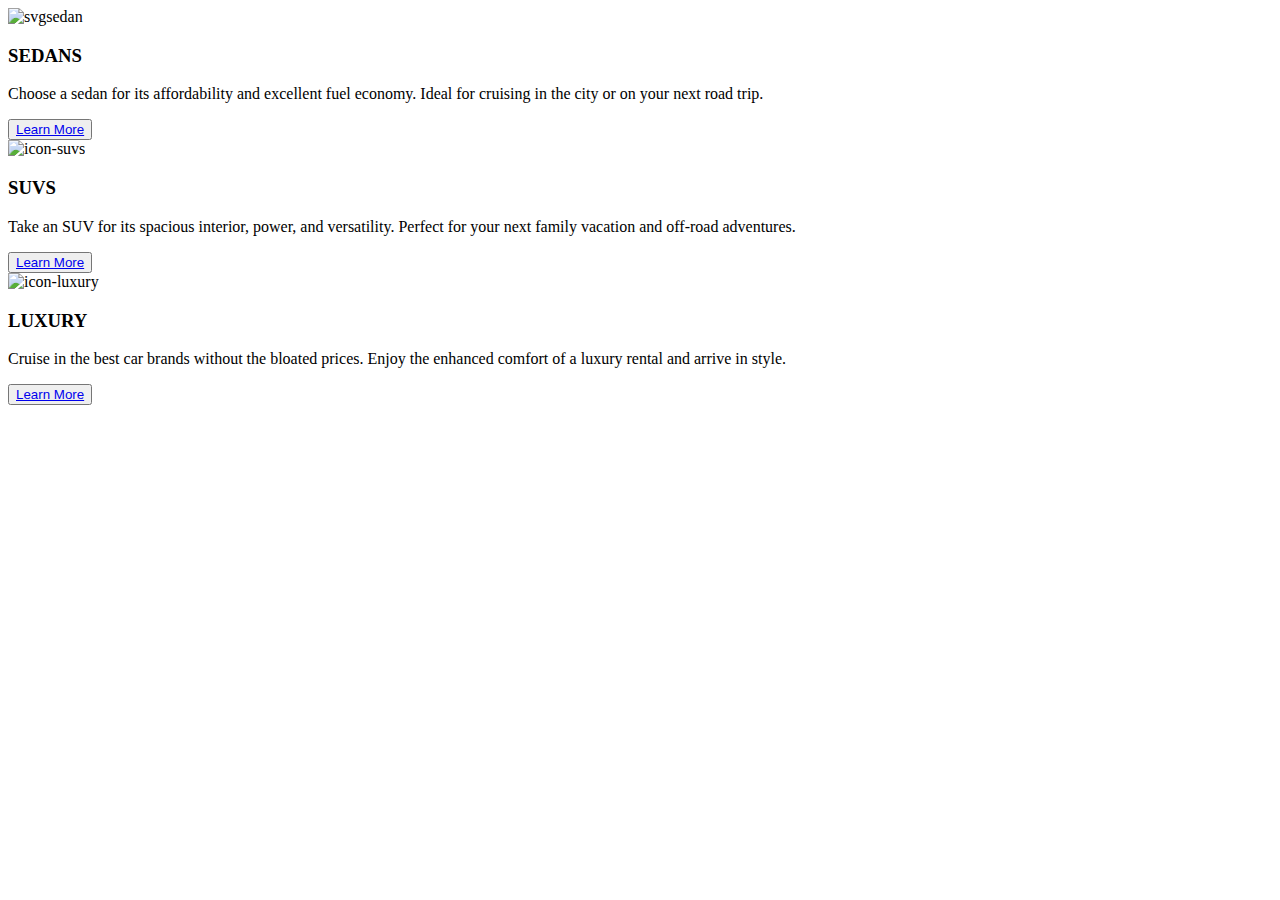
==== index.html @ e388e912 "added my index page" ====
<!DOCTYPE html>
<html lang="en">
  <head>
    <meta charset="UTF-8" />
    <meta http-equiv="X-UA-Compatible" content="IE=edge" />
    <meta name="viewport" content="width=device-width, initial-scale=1.0" />
    <title>Css flexbox layout</title>
    <link rel="stylesheet" href="styles.css" />
  </head>
  <body>
    <main>
      <div id="main-div">
        <div class="sedans-div">
          <img src="./icon-sedans.svg" alt="svgsedan" />
          <h3>SEDANS</h3>
          <p>
            Choose a sedan for its affordability and excellent fuel economy.
            Ideal for cruising in the city or on your next road trip.
          </p>
          <button><a href="#">Learn More</a></button>
        </div>
        <div class="suv-div">
          <img src="./icon-suvs.svg" alt="icon-suvs" />
          <h3>SUVS</h3>
          <p>
            Take an SUV for its spacious interior, power, and versatility.
            Perfect for your next family vacation and off-road adventures.
          </p>
          <button><a href="#">Learn More</a></button>
        </div>
        <div class="luxury-div">
          <img src="./icon-luxury.svg" alt="icon-luxury" />
          <h3>LUXURY</h3>
          <p>
            Cruise in the best car brands without the bloated prices. Enjoy the
            enhanced comfort of a luxury rental and arrive in style.
          </p>
          <button><a href="#">Learn More</a></button>
        </div>
      </div>
    </main>
  </body>
</html>
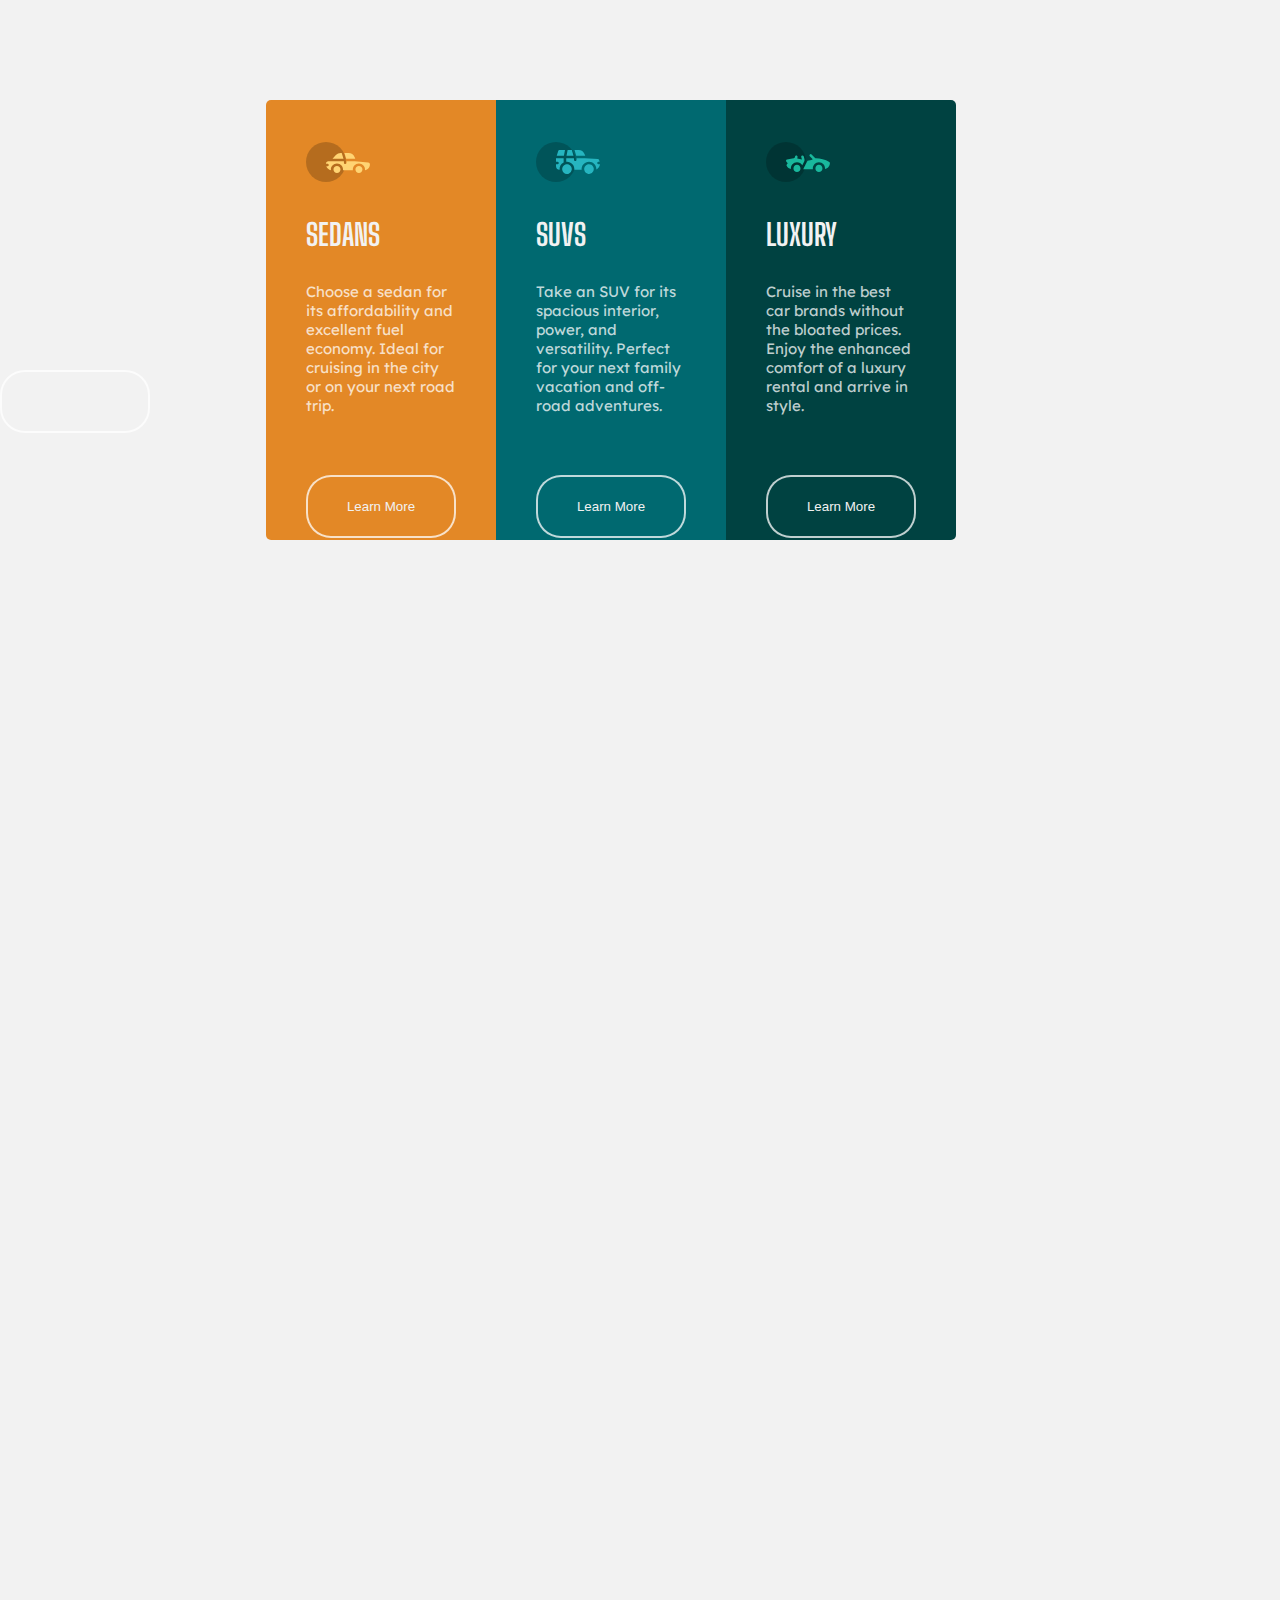
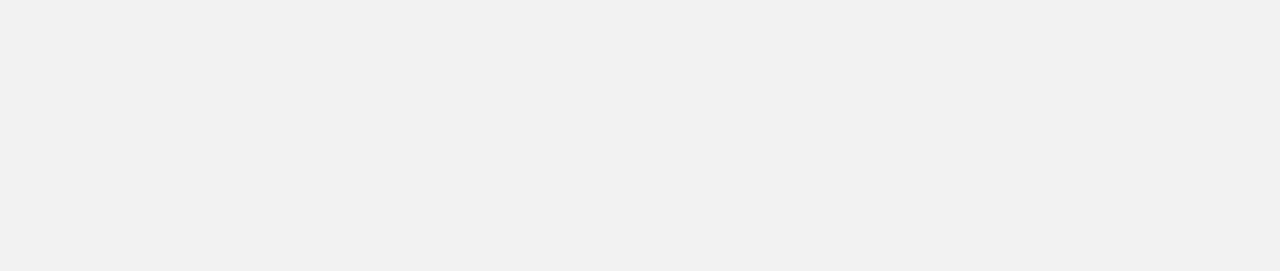
==== commit 6a3b6532: "added my grid page" ====
--- a/index.html
+++ b/index.html
@@ -40,4 +40,5 @@
       </div>
     </main>
   </body>
+  <footer><button><a href="https://hamdev05.github.io/my-14g-x-zuri-task/grid.html">Grid page</a></button></footer>
 </html>
--- a/styles.css
+++ b/styles.css
@@ -0,0 +1,73 @@
+@import url("https://fonts.googleapis.com/css2?family=Big+Shoulders+Display:wght@600;700&family=Lexend+Deca&display=swap");
+* {
+  margin: 0px;
+  padding: 0px;
+}
+body {
+  background-color: hsl(0, 0%, 95%);
+  font-size: 15px;
+}
+main {
+  width: 72%;
+  margin: auto;
+  height: 30vh;
+}
+#main-div {
+  width: 72%;
+  margin: 100px;
+  padding: 0px 40px 0px -10px;
+  display: flex;
+  justify-content: center;
+  align-items: center;
+  background-size: contain;
+}
+.sedans-div {
+  background-color: hsl(31, 77%, 52%);
+  padding: 40px;
+  height: 360px;
+    border-top-left-radius: 5px;
+    border-bottom-left-radius: 5px;
+}
+.suv-div {
+  background-color: hsl(184, 100%, 22%);
+  padding: 40px;
+  height: 360px;
+}
+.luxury-div {
+  background-color: hsl(179, 100%, 13%);
+  padding: 40px;
+  height: 360px;
+      border-top-right-radius: 5px;
+        border-bottom-right-radius: 5px;
+}
+p {
+  color: hsla(0, 0%, 100%, 0.75);
+  padding-bottom: 4em;
+  font-size: 15px;
+  font-family: "Lexend Deca", sans-serif;
+}
+img {
+  padding-top: 0.1em;
+  padding-bottom: 2em;
+}
+h3 {
+  color: hsl(0, 0%, 95%);
+  font-size: 30px;
+  font-family: "Big Shoulders Display", cursive;
+  padding-bottom: 30px;
+}
+button {
+  color: hsl(0, 0%, 95%);
+  background-color: inherit;
+  border: 2px solid hsla(0, 0%, 100%, 0.75);
+  border-radius: 25px;
+  width: 150px;
+  height: 7vh;
+  margin-bottom: 100em;
+}
+button a {
+  color: hsl(0, 0%, 95%);
+  background-color: inherit;
+  text-decoration: none;
+  text-align: center;
+}
